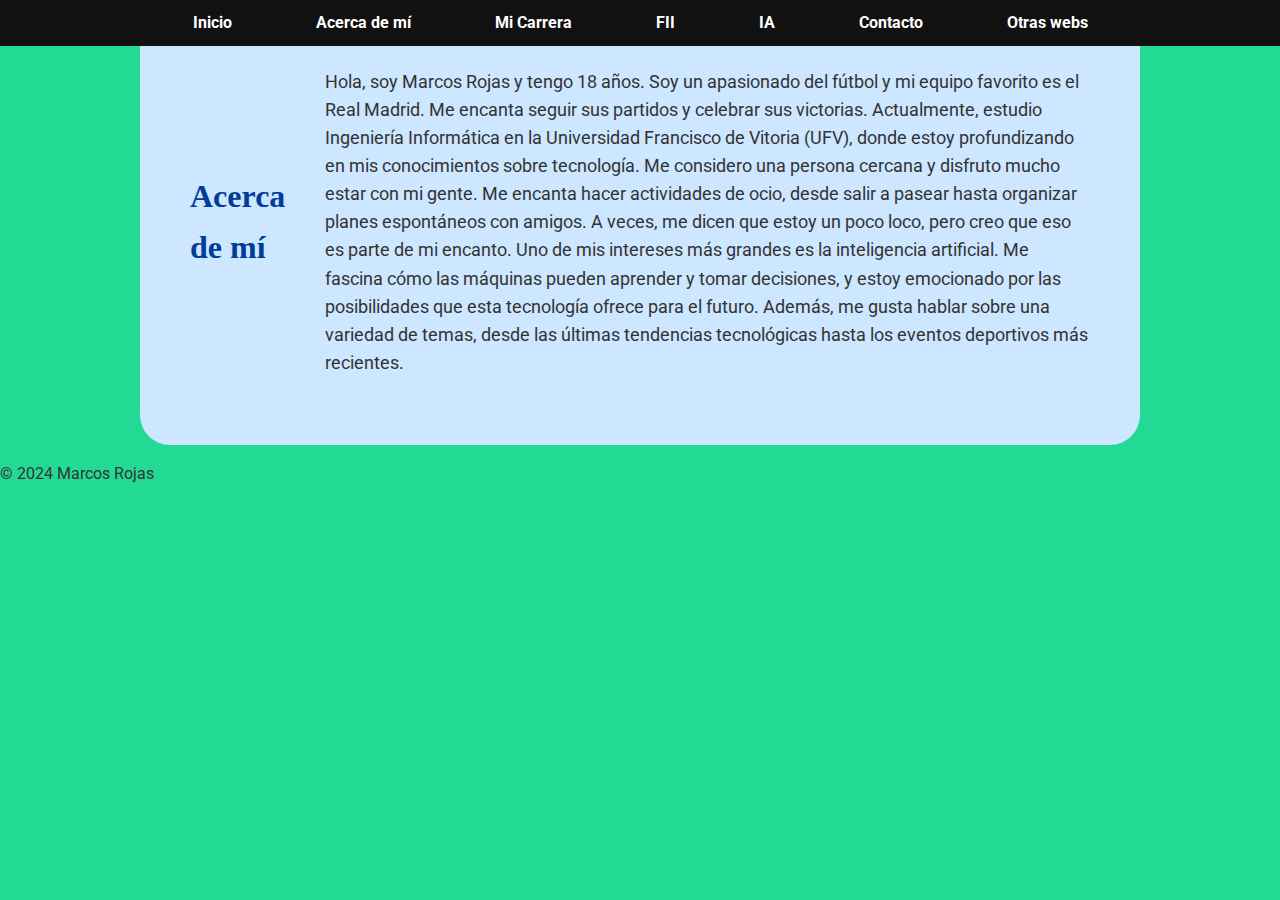
==== mi_sitio_web/public/about.html @ f2816a08 "Add files via upload" ====
<!DOCTYPE html>
<html lang="en">
<head>
  <meta charset="UTF-8">
  <meta name="viewport" content="width=device-width, initial-scale=1.0">
  <title>Mi web</title>
  <link rel="stylesheet" href="../css/styles.css">
</head> <link href="https://fonts.googleapis.com/css2?family=Pacifico&family=Roboto:wght@400;700&display=swap" rel="stylesheet">

<body>
    <div class="navbar">
        <a href="../index.html">Inicio</a>
        <a href="about.html">Acerca de mí</a>
        <a href="degree.html">Mi Carrera</a>
        <a href="fii.html">FII</a>
        <a href="topic.html">IA</a>
        <a href="contact.html">Contacto</a>
        <a href="net.html">Otras webs</a>
  </div>
  <div class="container about">
    <h1>Acerca de mí</h1>
    <p> Hola, soy Marcos Rojas y tengo 18 años. 
        Soy un apasionado del fútbol y mi equipo favorito es el Real Madrid. Me encanta seguir sus partidos y celebrar sus victorias. Actualmente, estudio Ingeniería Informática en la Universidad Francisco de Vitoria (UFV), donde estoy profundizando en mis conocimientos sobre tecnología.
        Me considero una persona cercana y disfruto mucho estar con mi gente. Me encanta hacer actividades de ocio, desde salir a pasear hasta organizar planes espontáneos con amigos. A veces, me dicen que estoy un poco loco, pero creo que eso es parte de mi encanto.
        Uno de mis intereses más grandes es la inteligencia artificial. Me fascina cómo las máquinas pueden aprender y tomar decisiones, y estoy emocionado por las posibilidades que esta tecnología ofrece para el futuro. Además, me gusta hablar sobre una variedad de temas, desde las últimas tendencias tecnológicas hasta los eventos deportivos más recientes.</p>
  </div>
  <footer>
    <p>&copy; 2024 Marcos Rojas</p>
  </footer>
</body>
</html>
---- mi_sitio_web/css/styles.css ----
/* General */
body {
  margin: 0;
  font-family: 'Roboto', sans-serif;
  line-height: 1.6;
  background-color: #23da94;
  color: #333;
}

.navbar {
  background-color: #111;
  color: white;
  padding: 10px 0;
  text-align: center;
  position: fixed;
  width: 100%;
  top: 0;
  z-index: 1000;
}

.navbar a {
  text-decoration: none;
  color: white;
  margin: 0 10px;
  padding: 16px 30px;
  font-weight: bold;
  transition: background-color 0.3s;
}

.navbar a:hover {
  background-color: #7c7c7c;
}

.container {
  padding: 100px 20px 20px; 
  max-width: 900px;
  margin: auto;
}

/* Inicio (index.html) */
.container.index {
  background-color: #ffe4b2; 
  border-radius: 10px;
  text-align: center;
  padding: 30px;
  box-shadow: 0 4px 8px rgba(0, 0, 0, 0.1);
}

.container.index h1 {
  font-family: 'Pacifico', cursive;
  font-size: 2.5em;
  color: #ff6f61;
}

.container.index p {
  font-size: 1.2em;
  margin: 20px 0;
}

.container.index img {
  max-width: 80%;
  border-radius: 15px;
  margin-top: 20px;
  box-shadow: 0 4px 10px rgba(0, 0, 0, 0.2);
}

/* Acerca de mí (about.html) */
.container.about {
  display: flex;
  gap: 40px;
  align-items: center;
  background-color: #cce7ff; 
  border-radius: 30px;
  padding: 50px;
}

.container.about img {
  flex: 1;
  max-width: 40%;
  border-radius: 15px;
  box-shadow: 0 4px 8px rgba(0, 0, 0, 0.2);
}

.container.about div {
  flex: 2;
}

.container.about h1 {
  font-family: 'Georgia', serif;
  font-size: 2em;
  color: #003d99;
}

.container.about p {
  font-size: 1.1em;
}

/* Mi Carrera (degree.html) */
.container.degree {
  display: flex;
  flex-direction: row-reverse;
  gap: 50px;
  align-items: center;
  background-color: #ffb3b3; 
  border-radius: 30px;
  padding: 50px;
}

.container.degree img {
  flex: 100;
  max-width: 2000%;
  border-radius: 10000px;
  box-shadow: 0 4px 8px rgba(0, 0, 0, 0.2);
}

.container.degree div {
  flex: 2;
  text-align: justify;
}

.container.degree h1 {
  font-family: 'Verdana', sans-serif;
  font-size: 2em;
  color: #b30000;
}

.container.degree p {
  font-size: 1.1em;
}

/* FII (fii.html) */
.container.fii {
  background-color: #d1ffd1; 
  text-align: center;
  border-radius: 10px;
  padding: 30px;
  box-shadow: 0 4px 8px rgba(0, 0, 0, 0.1);
}

.container.fii h1 {
  font-family: 'Tahoma', sans-serif;
  font-size: 2.2em;
  color: #007700;
}

.container.fii p {
  font-size: 1.1em;
}

.container.fii img {
  max-width: 80%;
  border-radius: 15px;
  margin-top: 20px;
}

/* IA (topic.html) */
.container.topic {
  background-color: #f0e68c; 
  border-radius: 10px;
  padding: 20px;
  text-align: center;
}

.container.topic h1 {
  font-family: 'Courier New', monospace;
  font-size: 2.5em;
  color: #b8860b;
}

.container.topic p {
  font-size: 1.1em;
}

.container.topic img {
  max-width: 80%;
  border-radius: 15px;
  margin-top: 20px;
  box-shadow: 0 4px 10px rgba(0, 0, 0, 0.2);
}

/* Contacto (contact.html) */
.container.contact {
  display: grid;
  grid-template-columns: 1fr 1fr;
  gap: 20px;
  align-items: center;
  background-color: #e6e6fa; 
  border-radius: 180px;
  padding: 250px;
}

.container.contact img {
  max-width: 90%;
  border-radius: 15px;
  box-shadow: 0 4px 8px rgba(0, 0, 0, 0.2);
}

.container.contact div {
  text-align: left;
}

.container.contact h1 {
  font-family: 'Impact', sans-serif;
  font-size: 4em;
  color: #4b0082;
}

.container.contact p {
  font-size: 1.1em;
}
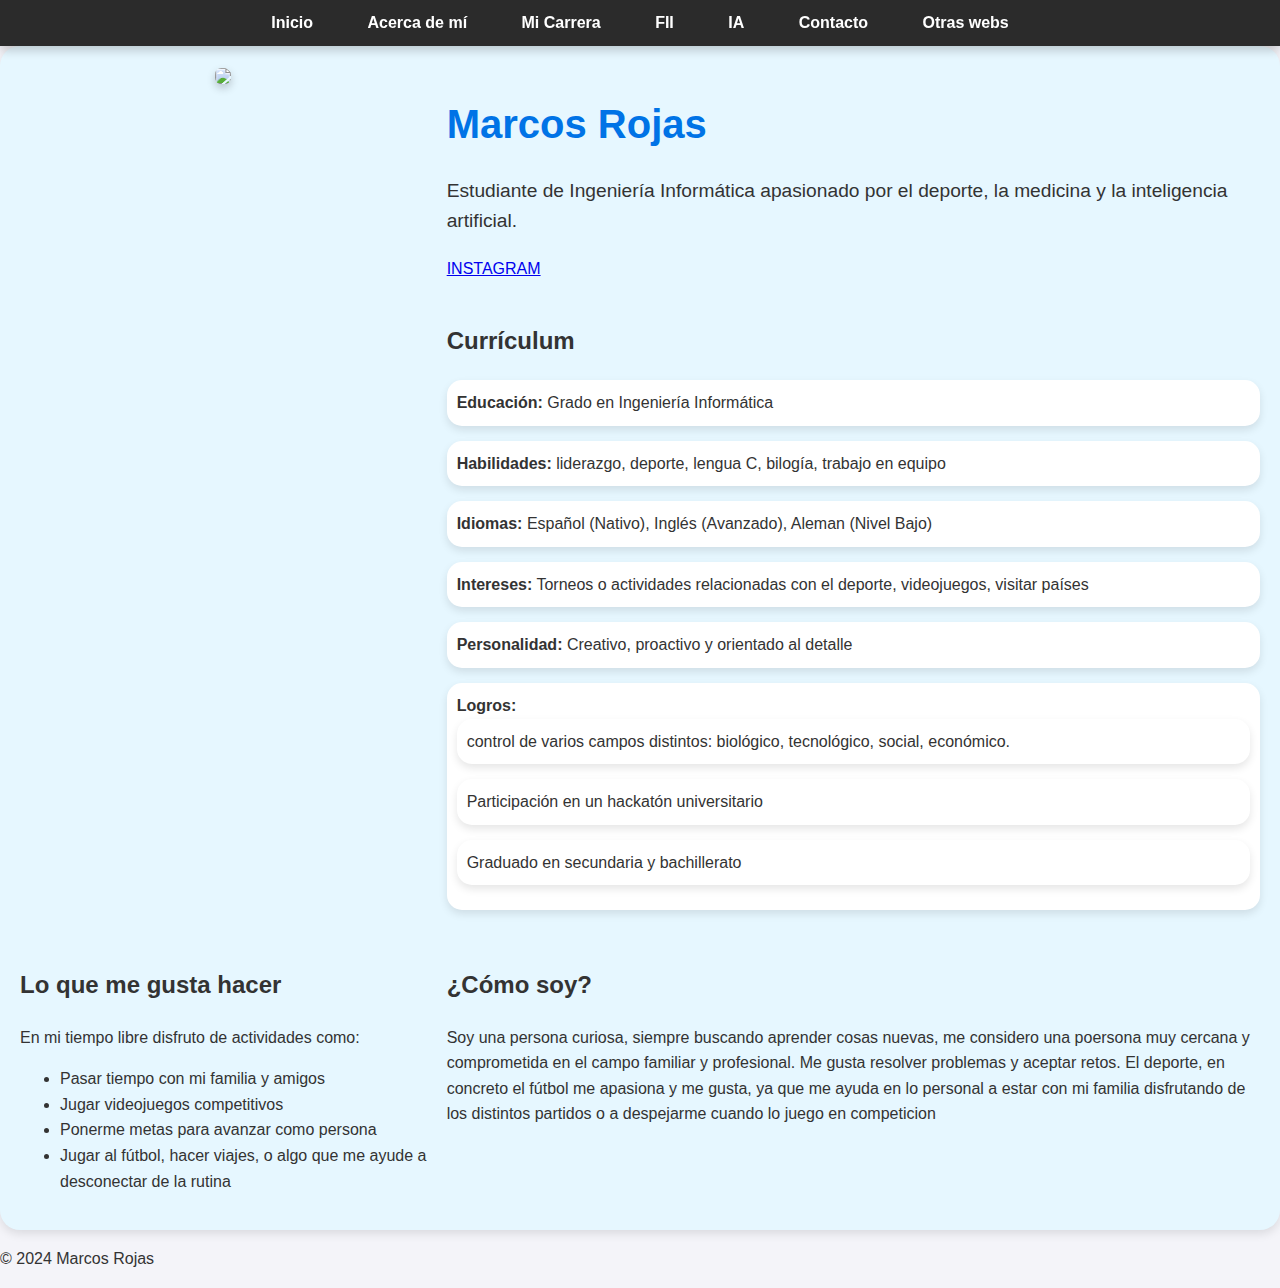
==== commit b0cc8e22: "Add files via upload" ====
--- a/mi_sitio_web/public/about.html
+++ b/mi_sitio_web/public/about.html
@@ -3,26 +3,68 @@
 <head>
   <meta charset="UTF-8">
   <meta name="viewport" content="width=device-width, initial-scale=1.0">
-  <title>Mi web</title>
+  <title>Acerca de mí</title>
   <link rel="stylesheet" href="../css/styles.css">
-</head> <link href="https://fonts.googleapis.com/css2?family=Pacifico&family=Roboto:wght@400;700&display=swap" rel="stylesheet">
-
+</head>
 <body>
-    <div class="navbar">
-        <a href="../index.html">Inicio</a>
-        <a href="about.html">Acerca de mí</a>
-        <a href="degree.html">Mi Carrera</a>
-        <a href="fii.html">FII</a>
-        <a href="topic.html">IA</a>
-        <a href="contact.html">Contacto</a>
-        <a href="net.html">Otras webs</a>
+  <div class="navbar">
+    <a href="../index.html">Inicio</a>
+    <a href="about.html">Acerca de mí</a>
+    <a href="degree.html">Mi Carrera</a>
+    <a href="fii.html">FII</a>
+    <a href="topic.html">IA</a>
+    <a href="contact.html">Contacto</a>
+    <a href="net.html">Otras webs</a>
   </div>
   <div class="container about">
-    <h1>Acerca de mí</h1>
-    <p> Hola, soy Marcos Rojas y tengo 18 años. 
-        Soy un apasionado del fútbol y mi equipo favorito es el Real Madrid. Me encanta seguir sus partidos y celebrar sus victorias. Actualmente, estudio Ingeniería Informática en la Universidad Francisco de Vitoria (UFV), donde estoy profundizando en mis conocimientos sobre tecnología.
-        Me considero una persona cercana y disfruto mucho estar con mi gente. Me encanta hacer actividades de ocio, desde salir a pasear hasta organizar planes espontáneos con amigos. A veces, me dicen que estoy un poco loco, pero creo que eso es parte de mi encanto.
-        Uno de mis intereses más grandes es la inteligencia artificial. Me fascina cómo las máquinas pueden aprender y tomar decisiones, y estoy emocionado por las posibilidades que esta tecnología ofrece para el futuro. Además, me gusta hablar sobre una variedad de temas, desde las últimas tendencias tecnológicas hasta los eventos deportivos más recientes.</p>
+    <!-- Foto de perfil -->
+    <div class="photo">
+      <img src="../imagenes/perfil.jpg">
+    </div>
+
+    <!-- Encabezado -->
+    <div class="header">
+      <h1>Marcos Rojas</h1>
+      <p>Estudiante de Ingeniería Informática apasionado por el deporte, la medicina y la inteligencia artificial.</p>
+      <a href="https://www.instagram.com/marcos.mr6/profilecard/?igsh=Zzh2N29kbHhjd2g3" target="_blank">INSTAGRAM</a>
+    </div>
+
+    <!-- Detalles del currículum -->
+    <div class="details">
+      <h2>Currículum</h2>
+      <ul>
+        <li><strong>Educación:</strong> Grado en Ingeniería Informática</li>
+        <li><strong>Habilidades:</strong> liderazgo, deporte, lengua C, bilogía, trabajo en equipo</li>
+        <li><strong>Idiomas:</strong> Español (Nativo), Inglés (Avanzado), Aleman (Nivel Bajo)</li>
+        <li><strong>Intereses:</strong> Torneos o actividades relacionadas con el deporte, videojuegos, visitar países</li>
+        <li><strong>Personalidad:</strong> Creativo, proactivo y orientado al detalle</li>
+        <li><strong>Logros:</strong> 
+          <ul>
+            <li>control de varios campos distintos: biológico, tecnológico, social, económico.</li>
+            <li>Participación en un hackatón universitario</li>
+            <li>Graduado en secundaria y bachillerato</li>
+          </ul>
+        </li>
+      </ul>
+    </div>
+
+    <!-- Pasatiempos -->
+    <div class="hobbies">
+      <h2>Lo que me gusta hacer</h2>
+      <p>En mi tiempo libre disfruto de actividades como:</p>
+      <ul>
+        <li>Pasar tiempo con mi familia y amigos</li>
+        <li>Jugar videojuegos competitivos</li>
+        <li>Ponerme metas para avanzar como persona</li>
+        <li>Jugar al fútbol, hacer viajes, o algo que me ayude a desconectar de la rutina</li>
+      </ul>
+    </div>
+
+    <!-- Descripción personal -->
+    <div class="personality">
+      <h2>¿Cómo soy?</h2>
+      <p>Soy una persona curiosa, siempre buscando aprender cosas nuevas, me considero una poersona muy cercana y comprometida en el campo familiar y profesional. Me gusta resolver problemas y aceptar retos. El deporte, en concreto el fútbol me apasiona y me gusta, ya que me ayuda en lo personal a estar con mi familia disfrutando de los distintos partidos o a despejarme cuando lo juego en competicion</p>
+    </div>
   </div>
   <footer>
     <p>&copy; 2024 Marcos Rojas</p>
--- a/mi_sitio_web/css/styles.css
+++ b/mi_sitio_web/css/styles.css
@@ -1,210 +1,192 @@
 /* General */
 body {
   margin: 0;
-  font-family: 'Roboto', sans-serif;
+  font-family: 'Helvetica Neue', Arial, sans-serif;
+  background-color: #f4f4f9;
+  color: #333;
   line-height: 1.6;
-  background-color: #23da94;
-  color: #333;
 }
 
 .navbar {
-  background-color: #111;
+  background-color: #2b2b2b;
   color: white;
   padding: 10px 0;
   text-align: center;
-  position: fixed;
-  width: 100%;
+  position: sticky;
   top: 0;
   z-index: 1000;
+  box-shadow: 0 4px 10px rgba(0, 0, 0, 0.2);
 }
 
 .navbar a {
   text-decoration: none;
   color: white;
   margin: 0 10px;
-  padding: 16px 30px;
+  padding: 8px 15px;
   font-weight: bold;
   transition: background-color 0.3s;
 }
 
 .navbar a:hover {
-  background-color: #7c7c7c;
+  background-color: #575757;
 }
 
-.container {
-  padding: 100px 20px 20px; 
-  max-width: 900px;
-  margin: auto;
+/* Index (Inicio) */
+.container.index {
+  text-align: left;
+  background: linear-gradient(135deg, #a5f33f, #ffc3a0);
+  color: white;
+  padding: 50px;
+  border-radius: 0 30px 30px 0;
+  box-shadow: 0 4px 10px rgba(0, 0, 0, 0.2);
 }
 
-/* Inicio (index.html) */
-.container.index {
-  background-color: #ffe4b2; 
-  border-radius: 10px;
-  text-align: center;
-  padding: 30px;
-  box-shadow: 0 4px 8px rgba(0, 0, 0, 0.1);
+.container.index img {
+  max-width: 35%; 
+  float: right;
+  margin: 0 0 20px 20px;
+  border-radius: 20px;
+  box-shadow: 0 4px 8px rgba(0, 0, 0, 0.3);
 }
 
 .container.index h1 {
-  font-family: 'Pacifico', cursive;
-  font-size: 2.5em;
-  color: #ff6f61;
+  font-size: 3em;
+  font-weight: bold;
 }
 
 .container.index p {
   font-size: 1.2em;
-  margin: 20px 0;
+  margin-top: 20px;
 }
 
-.container.index img {
-  max-width: 80%;
+/* About (Currículum) */
+.container.about {
+  display: grid;
+  grid-template-areas:
+    "photo header"
+    "photo details";
+  grid-template-columns: 1fr 2fr;
+  gap: 20px;
+  background: #e6f7ff;
+  padding: 20px;
+  border-radius: 20px;
+  box-shadow: 0 4px 10px rgba(0, 0, 0, 0.1);
+}
+
+.container.about .photo {
+  grid-area: photo;
+  text-align: center;
+}
+
+.container.about .photo img {
+  border-radius: 40%;
+  max-width: 300px; 
+  height: auto;
+  box-shadow: 0 4px 8px rgba(0, 0, 0, 0.2);
+}
+
+.container.about .header {
+  grid-area: header;
+}
+
+.container.about .header h1 {
+  font-size: 2.5em;
+  color: #0073e6;
+  margin-bottom: 10px;
+}
+
+.container.about .header p {
+  font-size: 1.2em;
+}
+
+.container.about .details {
+  grid-area: details;
+}
+
+.container.about .details ul {
+  list-style: none;
+  padding: 0;
+}
+
+.container.about .details ul li {
+  margin-bottom: 15px;
+  padding: 10px;
+  background: white;
   border-radius: 15px;
-  margin-top: 20px;
+  box-shadow: 0 4px 8px rgba(0, 0, 0, 0.1);
+}
+
+/* Degree */
+.container.degree {
+  display: flex;
+  justify-content: space-between;
+  background: linear-gradient(135deg, #fdfbfb, #ebedee);
+  padding: 40px;
+  border-radius: 30px 0 30px 0;
+}
+
+.container.degree img {
+  max-width: 30%; 
+  border-radius: 20px;
   box-shadow: 0 4px 10px rgba(0, 0, 0, 0.2);
 }
 
-/* Acerca de mí (about.html) */
-.container.about {
-  display: flex;
-  gap: 40px;
-  align-items: center;
-  background-color: #cce7ff; 
-  border-radius: 30px;
-  padding: 50px;
+.container.degree div {
+  flex: 1;
+  margin-left: 20px;
 }
 
-.container.about img {
-  flex: 1;
-  max-width: 40%;
+.container.degree h1 {
+  font-size: 2.5em;
+  color: #ff4d4f;
+}
+
+/* Topic */
+.container.topic {
+  background-color: #f3e5f5;
+  text-align: center;
+  padding: 50px;
+  border-radius: 20px;
+}
+
+.container.topic img {
+  margin-top: 20px;
+  border-radius: 15px;
+  max-width: 60%; 
+  box-shadow: 0 4px 10px rgba(0, 0, 0, 0.2);
+}
+
+.container.topic h1 {
+  font-size: 2.5em;
+  color: #9c27b0;
+}
+
+.container.topic p {
+  font-size: 1.1em;
+  max-width: 800px;
+  margin: auto;
+}
+
+/* Contact */
+.container.contact {
+  display: grid;
+  grid-template-columns: 2fr 1fr;
+  gap: 20px;
+  background: #fff3e0;
+  padding: 40px;
+  border-radius: 20px;
+}
+
+.container.contact form {
+  background: white;
+  padding: 20px;
+  border-radius: 15px;
+  box-shadow: 0 4px 8px rgba(0, 0, 0, 0.1);
+}
+
+.container.contact img {
+  max-width: 80%; 
   border-radius: 15px;
   box-shadow: 0 4px 8px rgba(0, 0, 0, 0.2);
 }
 
-.container.about div {
-  flex: 2;
-}
-
-.container.about h1 {
-  font-family: 'Georgia', serif;
-  font-size: 2em;
-  color: #003d99;
-}
-
-.container.about p {
-  font-size: 1.1em;
-}
-
-/* Mi Carrera (degree.html) */
-.container.degree {
-  display: flex;
-  flex-direction: row-reverse;
-  gap: 50px;
-  align-items: center;
-  background-color: #ffb3b3; 
-  border-radius: 30px;
-  padding: 50px;
-}
-
-.container.degree img {
-  flex: 100;
-  max-width: 2000%;
-  border-radius: 10000px;
-  box-shadow: 0 4px 8px rgba(0, 0, 0, 0.2);
-}
-
-.container.degree div {
-  flex: 2;
-  text-align: justify;
-}
-
-.container.degree h1 {
-  font-family: 'Verdana', sans-serif;
-  font-size: 2em;
-  color: #b30000;
-}
-
-.container.degree p {
-  font-size: 1.1em;
-}
-
-/* FII (fii.html) */
-.container.fii {
-  background-color: #d1ffd1; 
-  text-align: center;
-  border-radius: 10px;
-  padding: 30px;
-  box-shadow: 0 4px 8px rgba(0, 0, 0, 0.1);
-}
-
-.container.fii h1 {
-  font-family: 'Tahoma', sans-serif;
-  font-size: 2.2em;
-  color: #007700;
-}
-
-.container.fii p {
-  font-size: 1.1em;
-}
-
-.container.fii img {
-  max-width: 80%;
-  border-radius: 15px;
-  margin-top: 20px;
-}
-
-/* IA (topic.html) */
-.container.topic {
-  background-color: #f0e68c; 
-  border-radius: 10px;
-  padding: 20px;
-  text-align: center;
-}
-
-.container.topic h1 {
-  font-family: 'Courier New', monospace;
-  font-size: 2.5em;
-  color: #b8860b;
-}
-
-.container.topic p {
-  font-size: 1.1em;
-}
-
-.container.topic img {
-  max-width: 80%;
-  border-radius: 15px;
-  margin-top: 20px;
-  box-shadow: 0 4px 10px rgba(0, 0, 0, 0.2);
-}
-
-/* Contacto (contact.html) */
-.container.contact {
-  display: grid;
-  grid-template-columns: 1fr 1fr;
-  gap: 20px;
-  align-items: center;
-  background-color: #e6e6fa; 
-  border-radius: 180px;
-  padding: 250px;
-}
-
-.container.contact img {
-  max-width: 90%;
-  border-radius: 15px;
-  box-shadow: 0 4px 8px rgba(0, 0, 0, 0.2);
-}
-
-.container.contact div {
-  text-align: left;
-}
-
-.container.contact h1 {
-  font-family: 'Impact', sans-serif;
-  font-size: 4em;
-  color: #4b0082;
-}
-
-.container.contact p {
-  font-size: 1.1em;
-}
